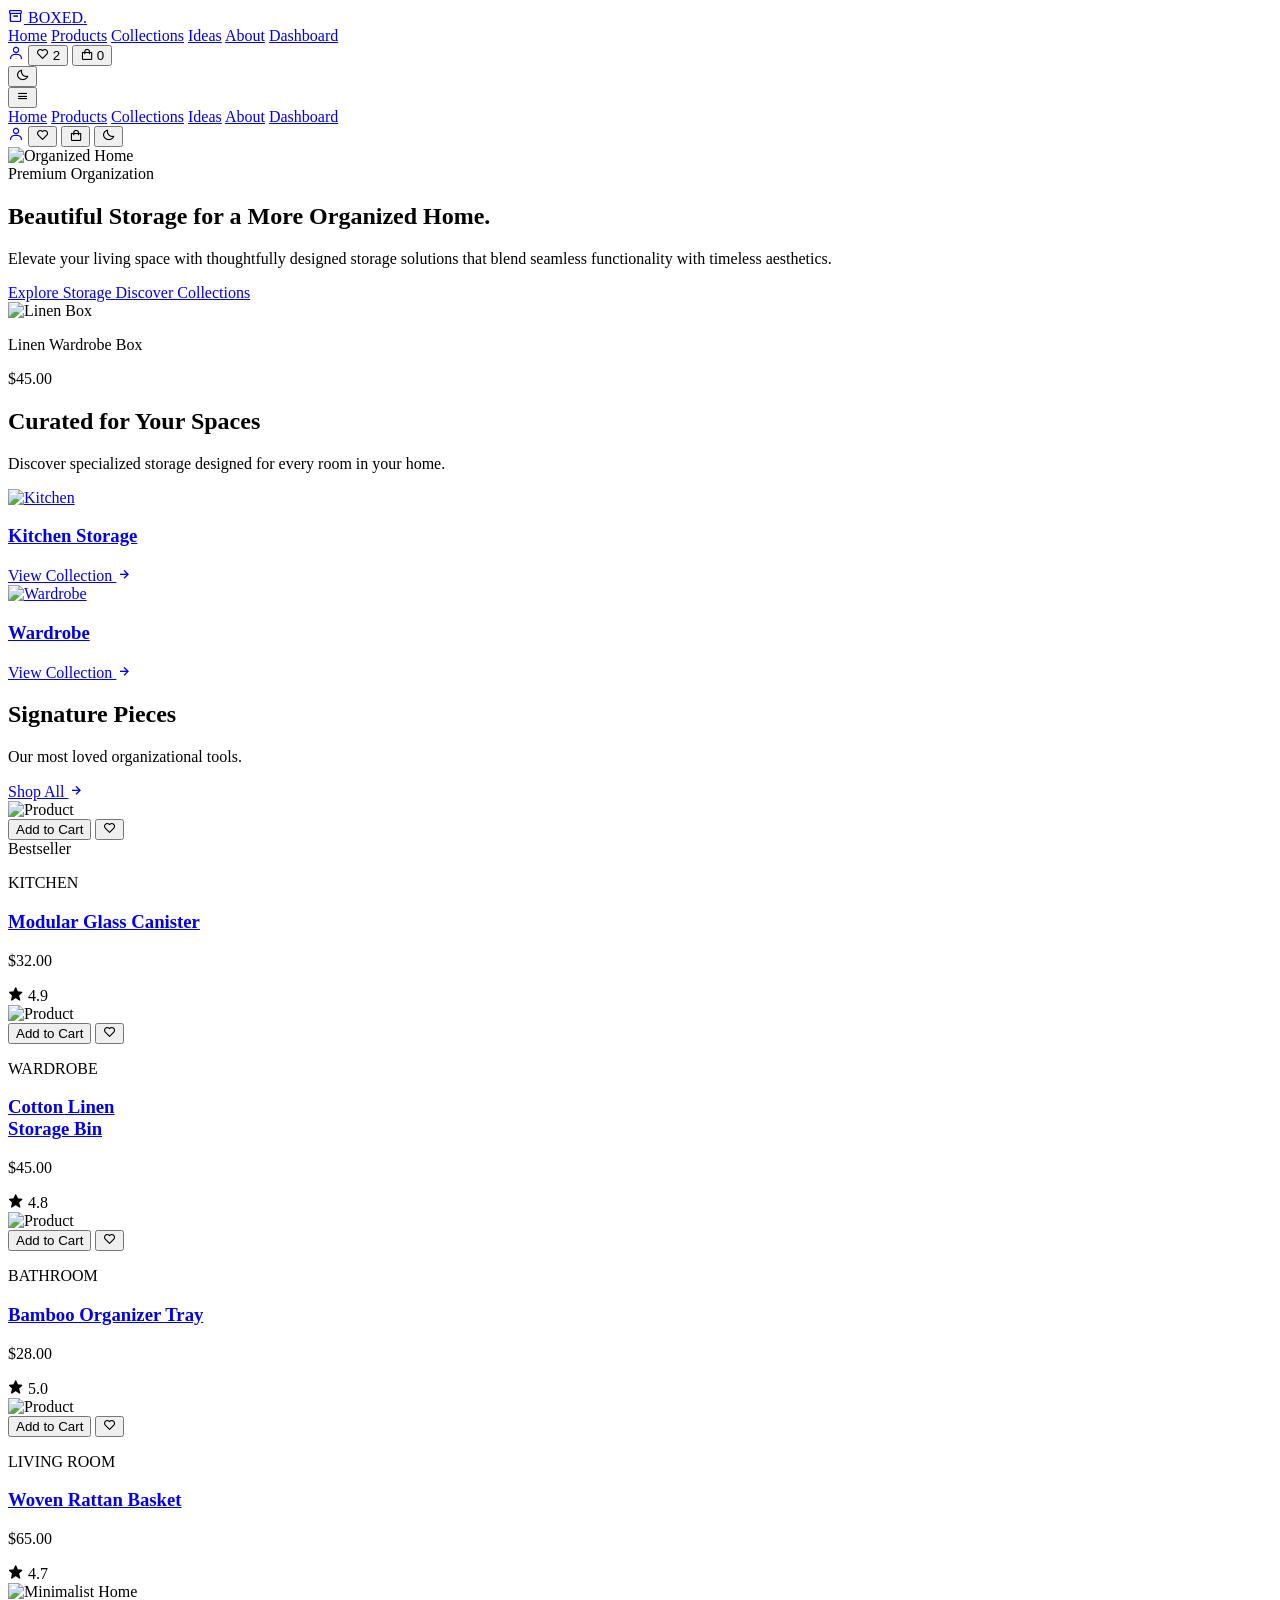
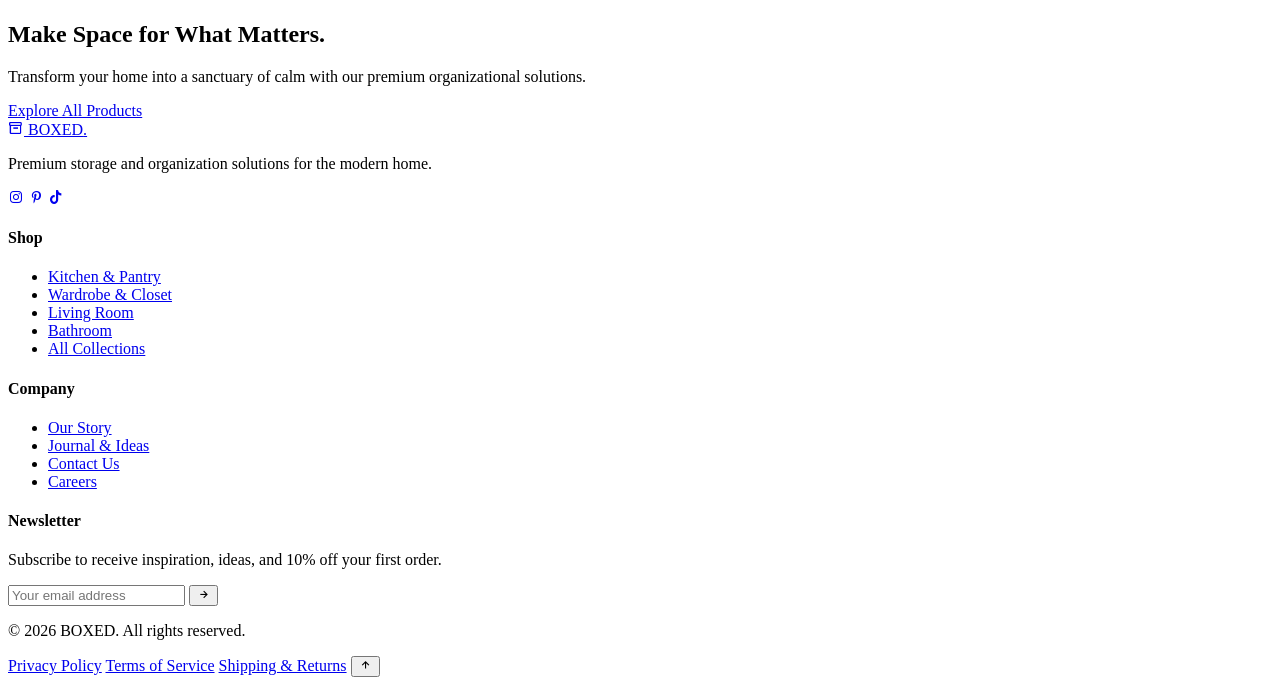
==== index.html @ 67673c8a "first commit" ====
<!DOCTYPE html>
<html lang="en" dir="ltr" class="scroll-smooth overflow-x-hidden">

<head>
    <meta charset="UTF-8">
    <meta name="viewport" content="width=device-width, initial-scale=1.0">
    <title>Storage Boxes | Home & Kitchen</title>
    <meta name="description"
        content="Beautiful Storage for a More Organized Home. Premium storage boxes and home organization solutions.">

    <!-- Google Fonts -->
    <link rel="preconnect" href="https://fonts.googleapis.com">
    <link rel="preconnect" href="https://fonts.gstatic.com" crossorigin>
    <link
        href="https://fonts.googleapis.com/css2?family=Outfit:wght@300;400;500;600;700&family=Playfair+Display:ital,wght@0,400;0,500;0,600;1,400&display=swap"
        rel="stylesheet">

    <!-- Tailwind CSS (CDN for now) -->
    <script src="https://cdn.tailwindcss.com"></script>
    <script>
        tailwind.config = {
            darkMode: 'class',
            theme: {
                extend: {
                    colors: {
                        brand: {
                            warmWhite: '#F9F8F6',
                            cream: '#F3EFEA',
                            sand: '#E6DCCF',
                            beige: '#D9C8B6',
                            taupe: '#9C8F82',
                            sage: '#899B8E',
                            charcoal: '#2A2C2A',
                            darkBg: '#1A1C1A',
                            accent: '#C5A880'
                        }
                    },
                    fontFamily: {
                        sans: ['Outfit', 'sans-serif'],
                        serif: ['Playfair Display', 'serif'],
                    }
                }
            }
        }
    </script>

    <!-- AOS Animation CSS -->
    <link href="https://unpkg.com/aos@2.3.1/dist/aos.css" rel="stylesheet">

    <!-- Boxicons -->
    <link href='https://unpkg.com/boxicons@2.1.4/css/boxicons.min.css' rel='stylesheet'>

    <!-- Custom CSS -->
    <link rel="stylesheet" href="styles.css">
    <link rel="icon" type="image/svg+xml" href="favicon.svg">
</head>

<body
    class="bg-brand-warmWhite text-brand-charcoal dark:bg-brand-darkBg dark:text-brand-warmWhite transition-colors duration-300 font-sans antialiased overflow-x-hidden">

    <!-- Header -->
    <header id="main-header"
        class="fixed w-full top-0 z-50 transition-all duration-300 bg-brand-warmWhite/80 dark:bg-brand-darkBg/80 backdrop-blur-md border-b border-brand-sand/30 dark:border-brand-charcoal">
        <div class="max-w-7xl mx-auto px-4 sm:px-6 lg:px-8">
            <div class="flex justify-between items-center h-20">
                <!-- Logo -->
                <div class="flex-shrink-0 flex items-center">
                    <a href="index.html"
                        class="font-serif text-2xl font-semibold tracking-wide flex items-center gap-2">
                        <i class='bx bx-box text-brand-accent'></i>
                        BOXED<span class="text-brand-taupe">.</span>
                    </a>
                </div>

                <!-- Desktop Nav -->
                <nav class="hidden lg:flex lg:space-x-4 xl:space-x-8">
                    <a href="index.html"
                        class="nav-link active relative text-sm font-medium hover:text-brand-accent transition-colors py-2">Home</a>
                    <a href="products.html"
                        class="nav-link relative text-sm font-medium hover:text-brand-accent transition-colors py-2">Products</a>
                    <a href="collections.html"
                        class="nav-link relative text-sm font-medium hover:text-brand-accent transition-colors py-2">Collections</a>
                    <a href="ideas.html"
                        class="nav-link relative text-sm font-medium hover:text-brand-accent transition-colors py-2">Ideas</a>
                    <a href="about.html"
                        class="nav-link relative text-sm font-medium hover:text-brand-accent transition-colors py-2">About</a>
                    <a href="dashboard.html"
                        class="nav-link relative text-sm font-medium hover:text-brand-accent transition-colors py-2">Dashboard</a>
                </nav>

                <!-- Actions -->
                <div class="hidden lg:flex items-center lg:space-x-3 xl:space-x-5">
                    <a href="dashboard.html" class="text-xl hover:text-brand-accent transition-colors"><i
                            class='bx bx-user'></i></a>
                    <button class="text-xl hover:text-brand-accent transition-colors relative">
                        <i class='bx bx-heart'></i>
                        <span
                            class="absolute -top-1 -right-1 bg-brand-accent text-white text-[10px] w-4 h-4 rounded-full flex items-center justify-center">2</span>
                    </button>
                    <button class="text-xl hover:text-brand-accent transition-colors relative">
                        <i class='bx bx-shopping-bag'></i>
                        <span
                            class="absolute -top-1 -right-1 bg-brand-accent text-white text-[10px] w-4 h-4 rounded-full flex items-center justify-center">0</span>
                    </button>
                    <div class="h-5 w-px bg-brand-sand dark:bg-brand-charcoal mx-1 xl:mx-2"></div>
                    <button id="theme-toggle" class="text-xl hover:text-brand-accent transition-colors">
                        <i class='bx bx-moon'></i>
                    </button>
                </div>

                <!-- Mobile Menu Button -->
                <div class="lg:hidden flex items-center">
                    <button id="mobile-menu-btn"
                        class="text-2xl text-brand-charcoal dark:text-brand-warmWhite focus:outline-none">
                        <i class='bx bx-menu'></i>
                    </button>
                </div>
            </div>
        </div>

        <!-- Mobile Menu -->
        <div id="mobile-menu"
            class="hidden lg:hidden bg-brand-warmWhite dark:bg-brand-darkBg absolute w-full border-b border-brand-sand/30 shadow-lg">
            <div class="px-4 pt-2 pb-6 space-y-1">
                <a href="index.html"
                    class="block px-3 py-2 rounded-md text-base font-medium hover:bg-brand-cream dark:hover:bg-brand-charcoal">Home</a>
                <a href="products.html"
                    class="block px-3 py-2 rounded-md text-base font-medium hover:bg-brand-cream dark:hover:bg-brand-charcoal">Products</a>
                <a href="collections.html"
                    class="block px-3 py-2 rounded-md text-base font-medium hover:bg-brand-cream dark:hover:bg-brand-charcoal">Collections</a>
                <a href="ideas.html"
                    class="block px-3 py-2 rounded-md text-base font-medium hover:bg-brand-cream dark:hover:bg-brand-charcoal">Ideas</a>
                <a href="about.html"
                    class="block px-3 py-2 rounded-md text-base font-medium hover:bg-brand-cream dark:hover:bg-brand-charcoal">About</a>
                <a href="dashboard.html"
                    class="block px-3 py-2 rounded-md text-base font-medium hover:bg-brand-cream dark:hover:bg-brand-charcoal">Dashboard</a>
                <div class="border-t border-brand-sand/50 pt-4 flex space-x-6 px-3">
                    <a href="dashboard.html" class="text-xl"><i class='bx bx-user'></i></a>
                    <button class="text-xl"><i class='bx bx-heart'></i></button>
                    <button class="text-xl"><i class='bx bx-shopping-bag'></i></button>
                    <button id="theme-toggle-mobile" class="text-xl"><i class='bx bx-moon'></i></button>
                </div>
            </div>
        </div>
    </header>

    <main class="pt-20">
        <!-- Hero Section -->
        <section class="relative min-h-[90vh] flex items-center overflow-hidden">
            <div class="absolute inset-0 z-0">
                <img src="https://images.unsplash.com/photo-1586023492125-27b2c045efd7?q=80&w=2070&auto=format&fit=crop"
                    alt="Organized Home" class="w-full h-full object-cover object-center scale-105" data-aos="zoom-out"
                    data-aos-duration="2000">
                <div class="absolute inset-0 bg-brand-charcoal/20 mix-blend-multiply"></div>
                <div
                    class="absolute inset-0 bg-gradient-to-r from-brand-warmWhite/90 via-brand-warmWhite/70 to-transparent dark:from-brand-darkBg/90 dark:via-brand-darkBg/70">
                </div>
            </div>

            <div class="relative z-10 max-w-7xl mx-auto px-4 sm:px-6 lg:px-8 w-full">
                <div class="max-w-2xl" data-aos="fade-up" data-aos-duration="1200">
                    <span class="uppercase tracking-widest text-sm font-semibold text-brand-accent mb-4 block">Premium
                        Organization</span>
                    <h1
                        class="text-5xl md:text-7xl font-serif leading-tight mb-6 text-brand-charcoal dark:text-brand-warmWhite">
                        Beautiful Storage for a <span class="italic text-brand-sage">More Organized</span> Home.
                    </h1>
                    <p class="text-lg md:text-xl text-brand-taupe dark:text-brand-sand mb-10 max-w-lg">
                        Elevate your living space with thoughtfully designed storage solutions that blend seamless
                        functionality with timeless aesthetics.
                    </p>
                    <div class="flex flex-wrap gap-4">
                        <a href="products.html" class="btn-primary">
                            Explore Storage
                        </a>
                        <a href="collections.html" class="btn-secondary">
                            Discover Collections
                        </a>
                    </div>
                </div>
            </div>

            <!-- Floating Elements -->
            <div class="absolute right-[10%] top-[30%] z-20 hidden lg:block floating-element" data-aos="fade-left"
                data-aos-delay="500">
                <div class="glass-panel p-4 rounded-xl flex items-center gap-4 w-64 shadow-2xl">
                    <img src="https://images.unsplash.com/photo-1599696848652-f0ff23bc911f?w=100&h=100&fit=crop"
                        alt="Linen Box" class="w-16 h-16 rounded-lg object-cover">
                    <div>
                        <p class="text-sm font-medium">Linen Wardrobe Box</p>
                        <p class="text-brand-accent font-semibold">$45.00</p>
                    </div>
                </div>
            </div>
        </section>

        <!-- Featured Collections -->
        <section class="py-24 bg-brand-cream dark:bg-brand-charcoal/20">
            <div class="max-w-7xl mx-auto px-4 sm:px-6 lg:px-8">
                <div class="text-center mb-16" data-aos="fade-up">
                    <h2 class="text-3xl md:text-4xl font-serif mb-4">Curated for Your Spaces</h2>
                    <p class="text-brand-taupe dark:text-brand-sand max-w-2xl mx-auto">Discover specialized storage
                        designed for every room in your home.</p>
                </div>

                <div class="grid grid-cols-1 md:grid-cols-12 gap-6 h-[800px] md:h-[600px]">
                    <!-- Collection 1 -->
                    <a href="collections.html#kitchen"
                        class="group relative col-span-1 md:col-span-8 rounded-2xl overflow-hidden"
                        data-aos="fade-right">
                        <img src="https://images.unsplash.com/photo-1556911220-e15b29be8c8f?q=80&w=2070&auto=format&fit=crop"
                            alt="Kitchen"
                            class="w-full h-full object-cover transition-transform duration-700 group-hover:scale-105">
                        <div
                            class="absolute inset-0 bg-black/20 group-hover:bg-black/40 transition-colors duration-300">
                        </div>
                        <div class="absolute bottom-8 left-8">
                            <h3 class="text-white text-3xl font-serif mb-2">Kitchen Storage</h3>
                            <span
                                class="text-white/80 flex items-center gap-2 transform translate-y-4 opacity-0 group-hover:translate-y-0 group-hover:opacity-100 transition-all duration-300">
                                View Collection <i class='bx bx-right-arrow-alt'></i>
                            </span>
                        </div>
                    </a>

                    <!-- Collection 2 -->
                    <a href="collections.html#wardrobe"
                        class="group relative col-span-1 md:col-span-4 rounded-2xl overflow-hidden" data-aos="fade-left"
                        data-aos-delay="100">
                        <img src="https://images.unsplash.com/photo-1558997519-83ea9252edf8?q=80&w=1974&auto=format&fit=crop"
                            alt="Wardrobe"
                            class="w-full h-full object-cover transition-transform duration-700 group-hover:scale-105">
                        <div
                            class="absolute inset-0 bg-black/20 group-hover:bg-black/40 transition-colors duration-300">
                        </div>
                        <div class="absolute bottom-8 left-8">
                            <h3 class="text-white text-3xl font-serif mb-2">Wardrobe</h3>
                            <span
                                class="text-white/80 flex items-center gap-2 transform translate-y-4 opacity-0 group-hover:translate-y-0 group-hover:opacity-100 transition-all duration-300">
                                View Collection <i class='bx bx-right-arrow-alt'></i>
                            </span>
                        </div>
                    </a>
                </div>
            </div>
        </section>

        <!-- Best Selling Products -->
        <section class="py-24">
            <div class="max-w-7xl mx-auto px-4 sm:px-6 lg:px-8">
                <div class="flex justify-between items-end mb-12" data-aos="fade-up">
                    <div>
                        <h2 class="text-3xl md:text-4xl font-serif mb-4">Signature Pieces</h2>
                        <p class="text-brand-taupe dark:text-brand-sand">Our most loved organizational tools.</p>
                    </div>
                    <a href="products.html"
                        class="hidden md:flex items-center gap-2 hover:text-brand-accent transition-colors font-medium">
                        Shop All <i class='bx bx-right-arrow-alt text-xl'></i>
                    </a>
                </div>

                <div class="grid grid-cols-1 sm:grid-cols-2 lg:grid-cols-4 gap-8">
                    <!-- Product Card -->
                    <div class="product-card group" data-aos="fade-up" data-aos-delay="0">
                        <div
                            class="relative rounded-xl overflow-hidden bg-brand-cream dark:bg-brand-charcoal mb-4 aspect-[4/5]">
                            <img src="https://images.pexels.com/photos/8580711/pexels-photo-8580711.jpeg" alt="Product"
                                class="w-full h-full object-cover group-hover:scale-105 transition-transform duration-500">
                            <!-- Actions Overlay -->
                            <div
                                class="absolute inset-x-0 bottom-0 p-4 opacity-0 group-hover:opacity-100 transform translate-y-4 group-hover:translate-y-0 transition-all duration-300 bg-gradient-to-t from-black/50 to-transparent flex gap-2">
                                <button
                                    class="flex-1 bg-white text-black py-2 rounded font-medium text-sm hover:bg-brand-accent hover:text-white transition-colors">Add
                                    to Cart</button>
                                <button
                                    class="w-10 h-10 bg-white text-black rounded flex items-center justify-center hover:bg-brand-accent hover:text-white transition-colors"><i
                                        class='bx bx-heart'></i></button>
                            </div>
                            <div
                                class="absolute top-4 left-4 bg-white/90 dark:bg-black/90 backdrop-blur px-2 py-1 text-xs uppercase tracking-wider font-semibold rounded">
                                Bestseller</div>
                        </div>
                        <div>
                            <p class="text-xs text-brand-taupe mb-1">KITCHEN</p>
                            <h3 class="font-medium text-lg mb-1"><a href="product-details.html"
                                    class="hover:text-brand-accent transition-colors">Modular Glass Canister</a></h3>
                            <div class="flex items-center justify-between">
                                <p class="text-brand-accent font-semibold">$32.00</p>
                                <div class="flex items-center text-sm text-yellow-500">
                                    <i class='bx bxs-star'></i>
                                    <span class="text-brand-taupe ml-1 text-xs">4.9</span>
                                </div>
                            </div>
                        </div>
                    </div>

                    <!-- Repeat Product Card x3 for demo -->
                    <div class="product-card group" data-aos="fade-up" data-aos-delay="100">
                        <div
                            class="relative rounded-xl overflow-hidden bg-brand-cream dark:bg-brand-charcoal mb-4 aspect-[4/5]">
                            <img src="https://images.pexels.com/photos/8286097/pexels-photo-8286097.jpeg" alt="Product"
                                class="w-full h-full object-cover group-hover:scale-105 transition-transform duration-500">
                            <div
                                class="absolute inset-x-0 bottom-0 p-4 opacity-0 group-hover:opacity-100 transform translate-y-4 group-hover:translate-y-0 transition-all duration-300 bg-gradient-to-t from-black/50 to-transparent flex gap-2">
                                <button
                                    class="flex-1 bg-white text-black py-2 rounded font-medium text-sm hover:bg-brand-accent hover:text-white transition-colors">Add
                                    to Cart</button>
                                <button
                                    class="w-10 h-10 bg-white text-black rounded flex items-center justify-center hover:bg-brand-accent hover:text-white transition-colors"><i
                                        class='bx bx-heart'></i></button>
                            </div>
                        </div>
                        <div>
                            <p class="text-xs text-brand-taupe mb-1">WARDROBE</p>
                            <h3 class="font-medium text-lg mb-1"><a href="product-details.html"
                                    class="hover:text-brand-accent transition-colors">Cotton Linen<br>Storage Bin</a></h3>
                            <div class="flex items-center justify-between">
                                <p class="text-brand-accent font-semibold">$45.00</p>
                                <div class="flex items-center text-sm text-yellow-500">
                                    <i class='bx bxs-star'></i>
                                    <span class="text-brand-taupe ml-1 text-xs">4.8</span>
                                </div>
                            </div>
                        </div>
                    </div>

                    <div class="product-card group" data-aos="fade-up" data-aos-delay="200">
                        <div
                            class="relative rounded-xl overflow-hidden bg-brand-cream dark:bg-brand-charcoal mb-4 aspect-[4/5]">
                            <img src="https://images.pexels.com/photos/7879774/pexels-photo-7879774.jpeg" alt="Product"
                                class="w-full h-full object-cover group-hover:scale-105 transition-transform duration-500">
                            <div
                                class="absolute inset-x-0 bottom-0 p-4 opacity-0 group-hover:opacity-100 transform translate-y-4 group-hover:translate-y-0 transition-all duration-300 bg-gradient-to-t from-black/50 to-transparent flex gap-2">
                                <button
                                    class="flex-1 bg-white text-black py-2 rounded font-medium text-sm hover:bg-brand-accent hover:text-white transition-colors">Add
                                    to Cart</button>
                                <button
                                    class="w-10 h-10 bg-white text-black rounded flex items-center justify-center hover:bg-brand-accent hover:text-white transition-colors"><i
                                        class='bx bx-heart'></i></button>
                            </div>
                        </div>
                        <div>
                            <p class="text-xs text-brand-taupe mb-1">BATHROOM</p>
                            <h3 class="font-medium text-lg mb-1"><a href="product-details.html"
                                    class="hover:text-brand-accent transition-colors">Bamboo Organizer Tray</a></h3>
                            <div class="flex items-center justify-between">
                                <p class="text-brand-accent font-semibold">$28.00</p>
                                <div class="flex items-center text-sm text-yellow-500">
                                    <i class='bx bxs-star'></i>
                                    <span class="text-brand-taupe ml-1 text-xs">5.0</span>
                                </div>
                            </div>
                        </div>
                    </div>

                    <div class="product-card group" data-aos="fade-up" data-aos-delay="300">
                        <div
                            class="relative rounded-xl overflow-hidden bg-brand-cream dark:bg-brand-charcoal mb-4 aspect-[4/5]">
                            <img src="https://images.pexels.com/photos/9173943/pexels-photo-9173943.jpeg" alt="Product"
                                class="w-full h-full object-cover group-hover:scale-105 transition-transform duration-500">
                            <div
                                class="absolute inset-x-0 bottom-0 p-4 opacity-0 group-hover:opacity-100 transform translate-y-4 group-hover:translate-y-0 transition-all duration-300 bg-gradient-to-t from-black/50 to-transparent flex gap-2">
                                <button
                                    class="flex-1 bg-white text-black py-2 rounded font-medium text-sm hover:bg-brand-accent hover:text-white transition-colors">Add
                                    to Cart</button>
                                <button
                                    class="w-10 h-10 bg-white text-black rounded flex items-center justify-center hover:bg-brand-accent hover:text-white transition-colors"><i
                                        class='bx bx-heart'></i></button>
                            </div>
                        </div>
                        <div>
                            <p class="text-xs text-brand-taupe mb-1">LIVING ROOM</p>
                            <h3 class="font-medium text-lg mb-1"><a href="product-details.html"
                                    class="hover:text-brand-accent transition-colors">Woven Rattan Basket</a></h3>
                            <div class="flex items-center justify-between">
                                <p class="text-brand-accent font-semibold">$65.00</p>
                                <div class="flex items-center text-sm text-yellow-500">
                                    <i class='bx bxs-star'></i>
                                    <span class="text-brand-taupe ml-1 text-xs">4.7</span>
                                </div>
                            </div>
                        </div>
                    </div>
                </div>
            </div>
        </section>

        <!-- Final CTA -->
        <section class="py-24 relative overflow-hidden">
            <div class="absolute inset-0 z-0">
                <img src="https://images.unsplash.com/photo-1526628953301-3e589a6a8b74?q=80&w=2006&auto=format&fit=crop"
                    class="w-full h-full object-cover" alt="Minimalist Home">
                <div class="absolute inset-0 bg-brand-charcoal/40"></div>
            </div>
            <div class="relative z-10 max-w-4xl mx-auto px-4 text-center text-white" data-aos="zoom-in">
                <h2 class="text-4xl md:text-6xl font-serif mb-6">Make Space for What Matters.</h2>
                <p class="text-lg text-white/80 mb-10 max-w-2xl mx-auto">Transform your home into a sanctuary of calm
                    with our premium organizational solutions.</p>
                <a href="products.html"
                    class="inline-block bg-white text-brand-charcoal px-8 py-4 rounded-full font-medium hover:bg-brand-accent hover:text-white transition-all duration-300 transform hover:-translate-y-1">
                    Explore All Products
                </a>
            </div>
        </section>
    </main>

    <!-- Footer -->
    <footer class="bg-brand-charcoal text-brand-warmWhite pt-20 pb-10">
        <div class="max-w-7xl mx-auto px-4 sm:px-6 lg:px-8">
            <div class="grid grid-cols-1 md:grid-cols-4 gap-12 mb-16">
                <div class="col-span-1 md:col-span-1">
                    <a href="index.html"
                        class="font-serif text-2xl font-semibold tracking-wide flex items-center gap-2 mb-6">
                        <i class='bx bx-box text-brand-accent'></i>
                        BOXED<span class="text-brand-taupe">.</span>
                    </a>
                    <p class="text-brand-taupe text-sm mb-6 pr-4">Premium storage and organization solutions for the
                        modern home.</p>
                    <div class="flex space-x-4">
                        <a href="#"
                            class="w-10 h-10 rounded-full border border-brand-taupe/30 flex items-center justify-center hover:bg-brand-accent hover:border-brand-accent transition-colors"><i
                                class='bx bxl-instagram'></i></a>
                        <a href="#"
                            class="w-10 h-10 rounded-full border border-brand-taupe/30 flex items-center justify-center hover:bg-brand-accent hover:border-brand-accent transition-colors"><i
                                class='bx bxl-pinterest-alt'></i></a>
                        <a href="#"
                            class="w-10 h-10 rounded-full border border-brand-taupe/30 flex items-center justify-center hover:bg-brand-accent hover:border-brand-accent transition-colors"><i
                                class='bx bxl-tiktok'></i></a>
                    </div>
                </div>
                <div>
                    <h4 class="font-medium mb-6 uppercase tracking-wider text-sm">Shop</h4>
                    <ul class="space-y-4 text-brand-taupe text-sm">
                        <li><a href="#" class="hover:text-brand-accent transition-colors">Kitchen & Pantry</a></li>
                        <li><a href="#" class="hover:text-brand-accent transition-colors">Wardrobe & Closet</a></li>
                        <li><a href="#" class="hover:text-brand-accent transition-colors">Living Room</a></li>
                        <li><a href="#" class="hover:text-brand-accent transition-colors">Bathroom</a></li>
                        <li><a href="#" class="hover:text-brand-accent transition-colors">All Collections</a></li>
                    </ul>
                </div>
                <div>
                    <h4 class="font-medium mb-6 uppercase tracking-wider text-sm">Company</h4>
                    <ul class="space-y-4 text-brand-taupe text-sm">
                        <li><a href="about.html" class="hover:text-brand-accent transition-colors">Our Story</a></li>
                        <li><a href="ideas.html" class="hover:text-brand-accent transition-colors">Journal & Ideas</a>
                        </li>
                        <li><a href="contact.html" class="hover:text-brand-accent transition-colors">Contact Us</a></li>
                        <li><a href="#" class="hover:text-brand-accent transition-colors">Careers</a></li>
                    </ul>
                </div>
                <div>
                    <h4 class="font-medium mb-6 uppercase tracking-wider text-sm">Newsletter</h4>
                    <p class="text-brand-taupe text-sm mb-4">Subscribe to receive inspiration, ideas, and 10% off your
                        first order.</p>
                    <form class="flex items-center gap-2">
                        <input type="email" placeholder="Your email address"
                            class="bg-transparent border-b border-brand-taupe/50 py-2 w-full focus:outline-none focus:border-brand-accent text-sm transition-colors">
                        <button type="submit"
                            class="bg-brand-accent text-white w-10 h-10 rounded flex items-center justify-center hover:bg-brand-charcoal dark:hover:bg-brand-warmWhite dark:hover:text-brand-charcoal transition-colors shrink-0">
                            <i class='bx bx-right-arrow-alt text-xl'></i>
                        </button>
                    </form>
                </div>
            </div>
            <div
                class="border-t border-brand-taupe/20 pt-8 flex flex-col md:flex-row justify-between items-center text-xs text-brand-taupe">
                <p>&copy; 2026 BOXED. All rights reserved.</p>
                <div class="flex space-x-6 mt-4 md:mt-0 items-center">
                    <a href="#" class="hover:text-white transition-colors">Privacy Policy</a>
                    <a href="#" class="hover:text-white transition-colors">Terms of Service</a>
                    <a href="#" class="hover:text-white transition-colors">Shipping & Returns</a>
                    <button onclick="window.scrollTo({top: 0, behavior: 'smooth'})"
                        class="ml-4 w-8 h-8 rounded-full border border-brand-taupe/30 flex items-center justify-center hover:bg-brand-accent hover:border-brand-accent hover:text-white transition-colors"
                        title="Back to top">
                        <i class='bx bx-up-arrow-alt text-lg'></i>
                    </button>
                </div>
            </div>
        </div>
    </footer>

    <!-- Scripts -->
    <script src="https://unpkg.com/aos@2.3.1/dist/aos.js"></script>
    <script src="main.js"></script>
</body>

</html>
---- styles.css ----
/* Custom Styles for Boxed Web App */

@layer utilities {
    .glass-panel {
        @apply bg-white/70 dark:bg-black/40 backdrop-blur-lg border border-white/20 dark:border-white/10;
    }
    
    .btn-primary {
        @apply inline-flex items-center justify-center px-8 py-3.5 border border-transparent text-base font-medium rounded-full text-white bg-brand-charcoal hover:bg-brand-accent dark:bg-brand-warmWhite dark:text-brand-charcoal dark:hover:bg-brand-accent dark:hover:text-white transition-all duration-300 shadow-sm hover:shadow-md transform hover:-translate-y-0.5;
    }
    
    .btn-secondary {
        @apply inline-flex items-center justify-center px-8 py-3.5 border border-brand-charcoal/20 dark:border-brand-warmWhite/20 text-base font-medium rounded-full text-brand-charcoal dark:text-brand-warmWhite hover:border-brand-accent hover:text-brand-accent dark:hover:border-brand-accent dark:hover:text-brand-accent transition-all duration-300 bg-transparent;
    }
}

/* Nav Link Hover Effect */
.nav-link::after {
    content: '';
    position: absolute;
    bottom: 0;
    left: 50%;
    transform: translateX(-50%);
    width: 0;
    height: 2px;
    background-color: theme('colors.brand.accent');
    transition: width 0.3s ease;
}

.nav-link:hover::after, .nav-link.active::after {
    width: 100%;
}

/* Custom Scrollbar */
::-webkit-scrollbar {
    width: 8px;
}
::-webkit-scrollbar-track {
    background: theme('colors.brand.warmWhite');
}
.dark ::-webkit-scrollbar-track {
    background: theme('colors.brand.darkBg');
}
::-webkit-scrollbar-thumb {
    background: theme('colors.brand.sand');
    border-radius: 4px;
}
.dark ::-webkit-scrollbar-thumb {
    background: theme('colors.brand.charcoal');
}
::-webkit-scrollbar-thumb:hover {
    background: theme('colors.brand.taupe');
}

/* Floating Animation */
@keyframes float {
    0% { transform: translateY(0px); }
    50% { transform: translateY(-10px); }
    100% { transform: translateY(0px); }
}
.floating-element {
    animation: float 6s ease-in-out infinite;
}

/* Smooth Image Loading */
img {
    transition: filter 0.5s ease-in-out;
}
img[loading] {
    filter: blur(5px);
}
img.loaded {
    filter: blur(0);
}
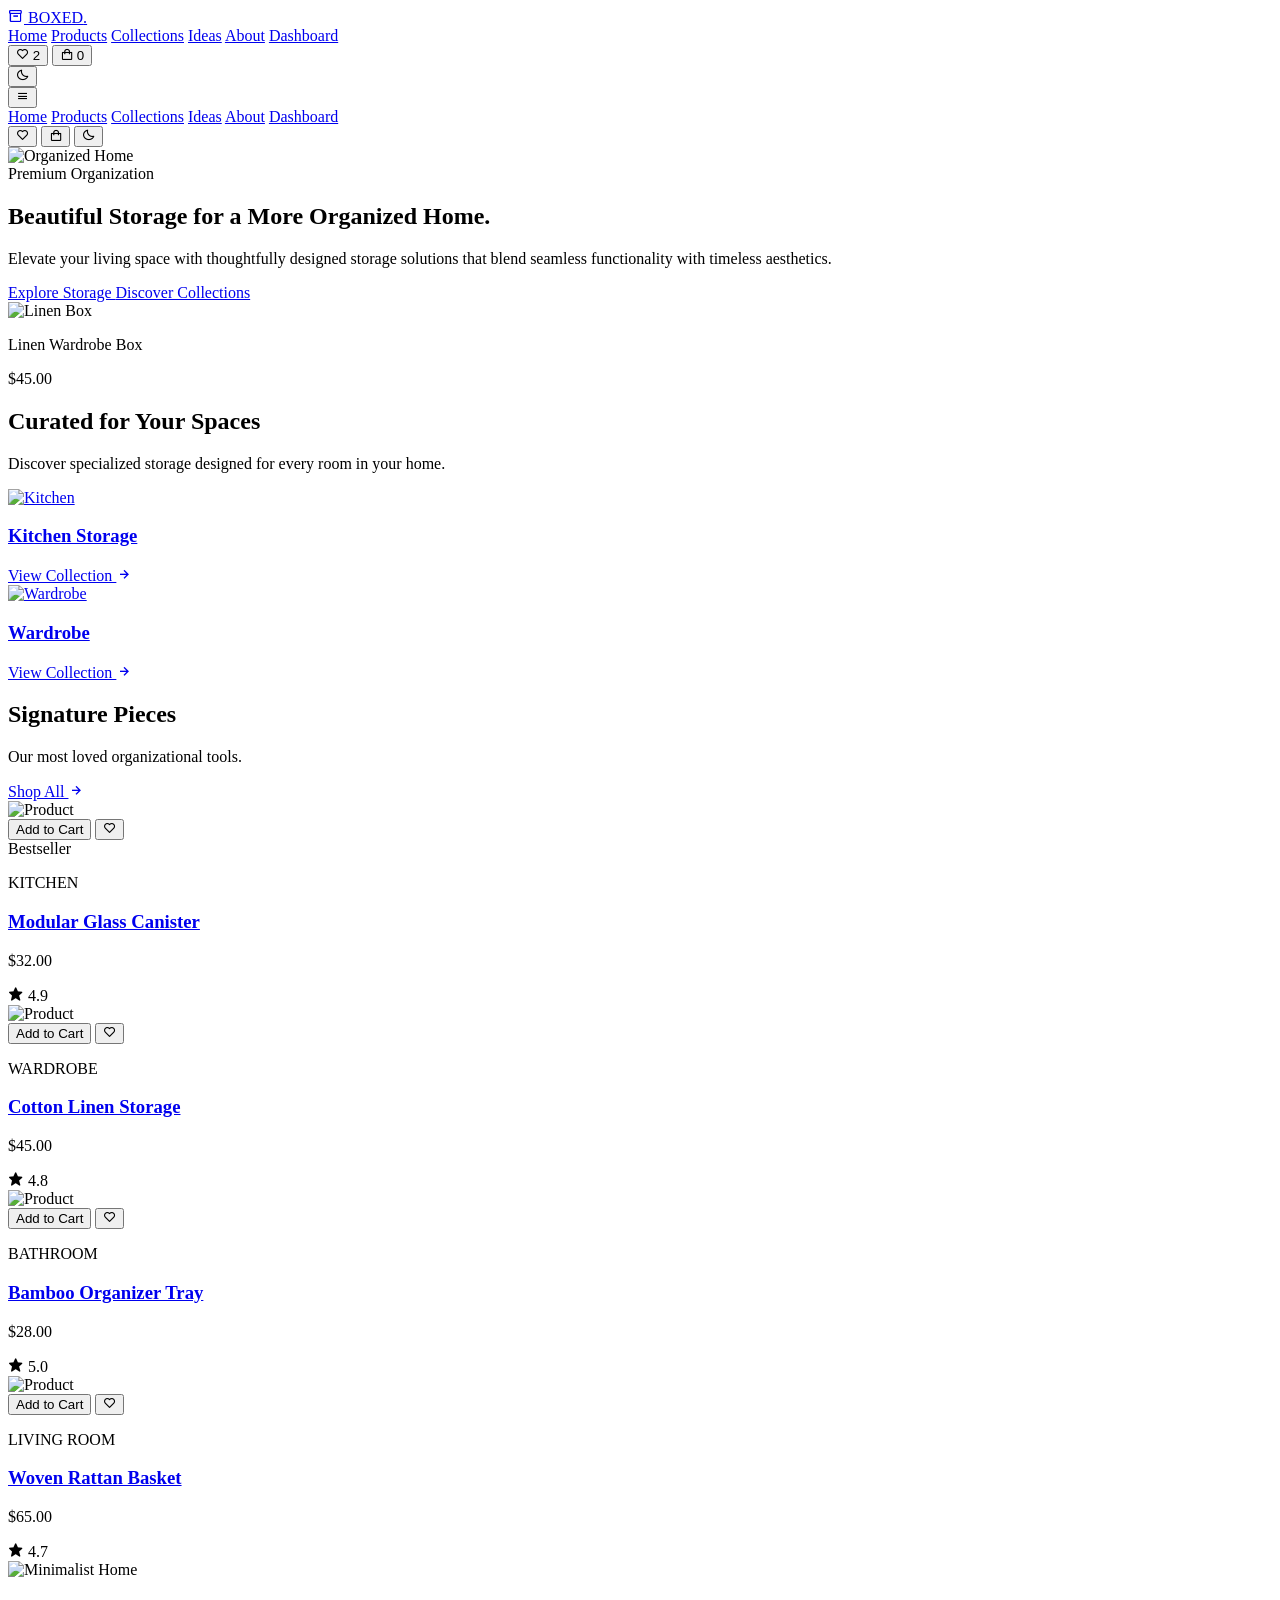
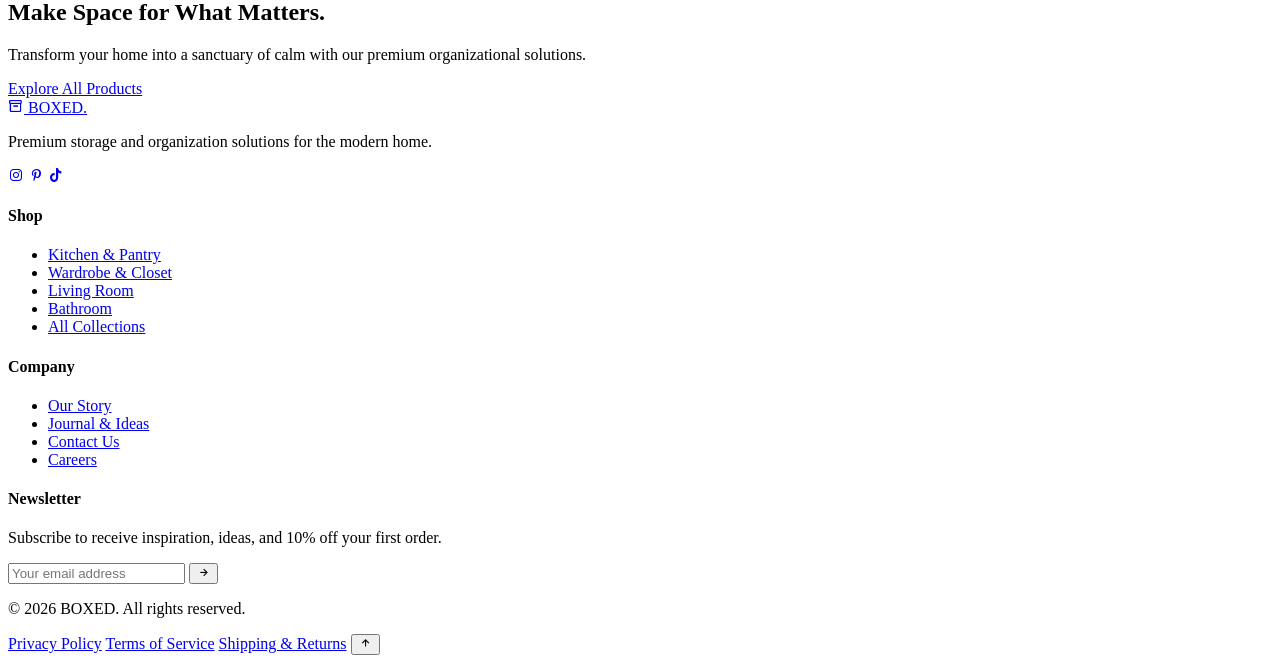
==== commit 20a00d82: "corrections" ====
--- a/index.html
+++ b/index.html
@@ -90,8 +90,7 @@
 
                 <!-- Actions -->
                 <div class="hidden lg:flex items-center lg:space-x-3 xl:space-x-5">
-                    <a href="dashboard.html" class="text-xl hover:text-brand-accent transition-colors"><i
-                            class='bx bx-user'></i></a>
+
                     <button class="text-xl hover:text-brand-accent transition-colors relative">
                         <i class='bx bx-heart'></i>
                         <span
@@ -135,7 +134,7 @@
                 <a href="dashboard.html"
                     class="block px-3 py-2 rounded-md text-base font-medium hover:bg-brand-cream dark:hover:bg-brand-charcoal">Dashboard</a>
                 <div class="border-t border-brand-sand/50 pt-4 flex space-x-6 px-3">
-                    <a href="dashboard.html" class="text-xl"><i class='bx bx-user'></i></a>
+
                     <button class="text-xl"><i class='bx bx-heart'></i></button>
                     <button class="text-xl"><i class='bx bx-shopping-bag'></i></button>
                     <button id="theme-toggle-mobile" class="text-xl"><i class='bx bx-moon'></i></button>
@@ -170,10 +169,10 @@
                         functionality with timeless aesthetics.
                     </p>
                     <div class="flex flex-wrap gap-4">
-                        <a href="products.html" class="btn-primary">
+                        <a href="products.html" class="inline-flex items-center justify-center px-8 py-4 text-lg font-semibold rounded-full text-white bg-brand-accent hover:bg-brand-charcoal dark:hover:bg-brand-warmWhite dark:hover:text-brand-charcoal transition-all duration-300 shadow-xl hover:shadow-2xl transform hover:-translate-y-1">
                             Explore Storage
                         </a>
-                        <a href="collections.html" class="btn-secondary">
+                        <a href="collections.html" class="inline-flex items-center justify-center px-8 py-4 text-lg font-medium rounded-full text-brand-charcoal dark:text-brand-warmWhite border-2 border-brand-charcoal/20 dark:border-brand-warmWhite/20 hover:border-brand-accent hover:text-brand-accent dark:hover:border-brand-accent dark:hover:text-brand-accent transition-all duration-300 bg-transparent">
                             Discover Collections
                         </a>
                     </div>
@@ -313,7 +312,7 @@
                         <div>
                             <p class="text-xs text-brand-taupe mb-1">WARDROBE</p>
                             <h3 class="font-medium text-lg mb-1"><a href="product-details.html"
-                                    class="hover:text-brand-accent transition-colors">Cotton Linen<br>Storage Bin</a></h3>
+                                    class="hover:text-brand-accent transition-colors">Cotton Linen Storage</a></h3>
                             <div class="flex items-center justify-between">
                                 <p class="text-brand-accent font-semibold">$45.00</p>
                                 <div class="flex items-center text-sm text-yellow-500">
@@ -405,7 +404,7 @@
     </main>
 
     <!-- Footer -->
-    <footer class="bg-brand-charcoal text-brand-warmWhite pt-20 pb-10">
+    <footer class="bg-brand-warmWhite dark:bg-brand-darkBg text-brand-charcoal dark:text-brand-warmWhite pt-20 pb-10 flex-grow -mt-px relative z-10">
         <div class="max-w-7xl mx-auto px-4 sm:px-6 lg:px-8">
             <div class="grid grid-cols-1 md:grid-cols-4 gap-12 mb-16">
                 <div class="col-span-1 md:col-span-1">
@@ -466,11 +465,11 @@
                 class="border-t border-brand-taupe/20 pt-8 flex flex-col md:flex-row justify-between items-center text-xs text-brand-taupe">
                 <p>&copy; 2026 BOXED. All rights reserved.</p>
                 <div class="flex space-x-6 mt-4 md:mt-0 items-center">
-                    <a href="#" class="hover:text-white transition-colors">Privacy Policy</a>
-                    <a href="#" class="hover:text-white transition-colors">Terms of Service</a>
-                    <a href="#" class="hover:text-white transition-colors">Shipping & Returns</a>
+                    <a href="#" class="hover:text-brand-accent transition-colors">Privacy Policy</a>
+                    <a href="#" class="hover:text-brand-accent transition-colors">Terms of Service</a>
+                    <a href="#" class="hover:text-brand-accent transition-colors">Shipping & Returns</a>
                     <button onclick="window.scrollTo({top: 0, behavior: 'smooth'})"
-                        class="ml-4 w-8 h-8 rounded-full border border-brand-taupe/30 flex items-center justify-center hover:bg-brand-accent hover:border-brand-accent hover:text-white transition-colors"
+                        class="ml-4 w-8 h-8 rounded-full border border-brand-taupe/30 flex items-center justify-center hover:bg-brand-accent hover:border-brand-accent hover:text-brand-accent transition-colors"
                         title="Back to top">
                         <i class='bx bx-up-arrow-alt text-lg'></i>
                     </button>
@@ -484,4 +483,4 @@
     <script src="main.js"></script>
 </body>
 
-</html>+</html>
